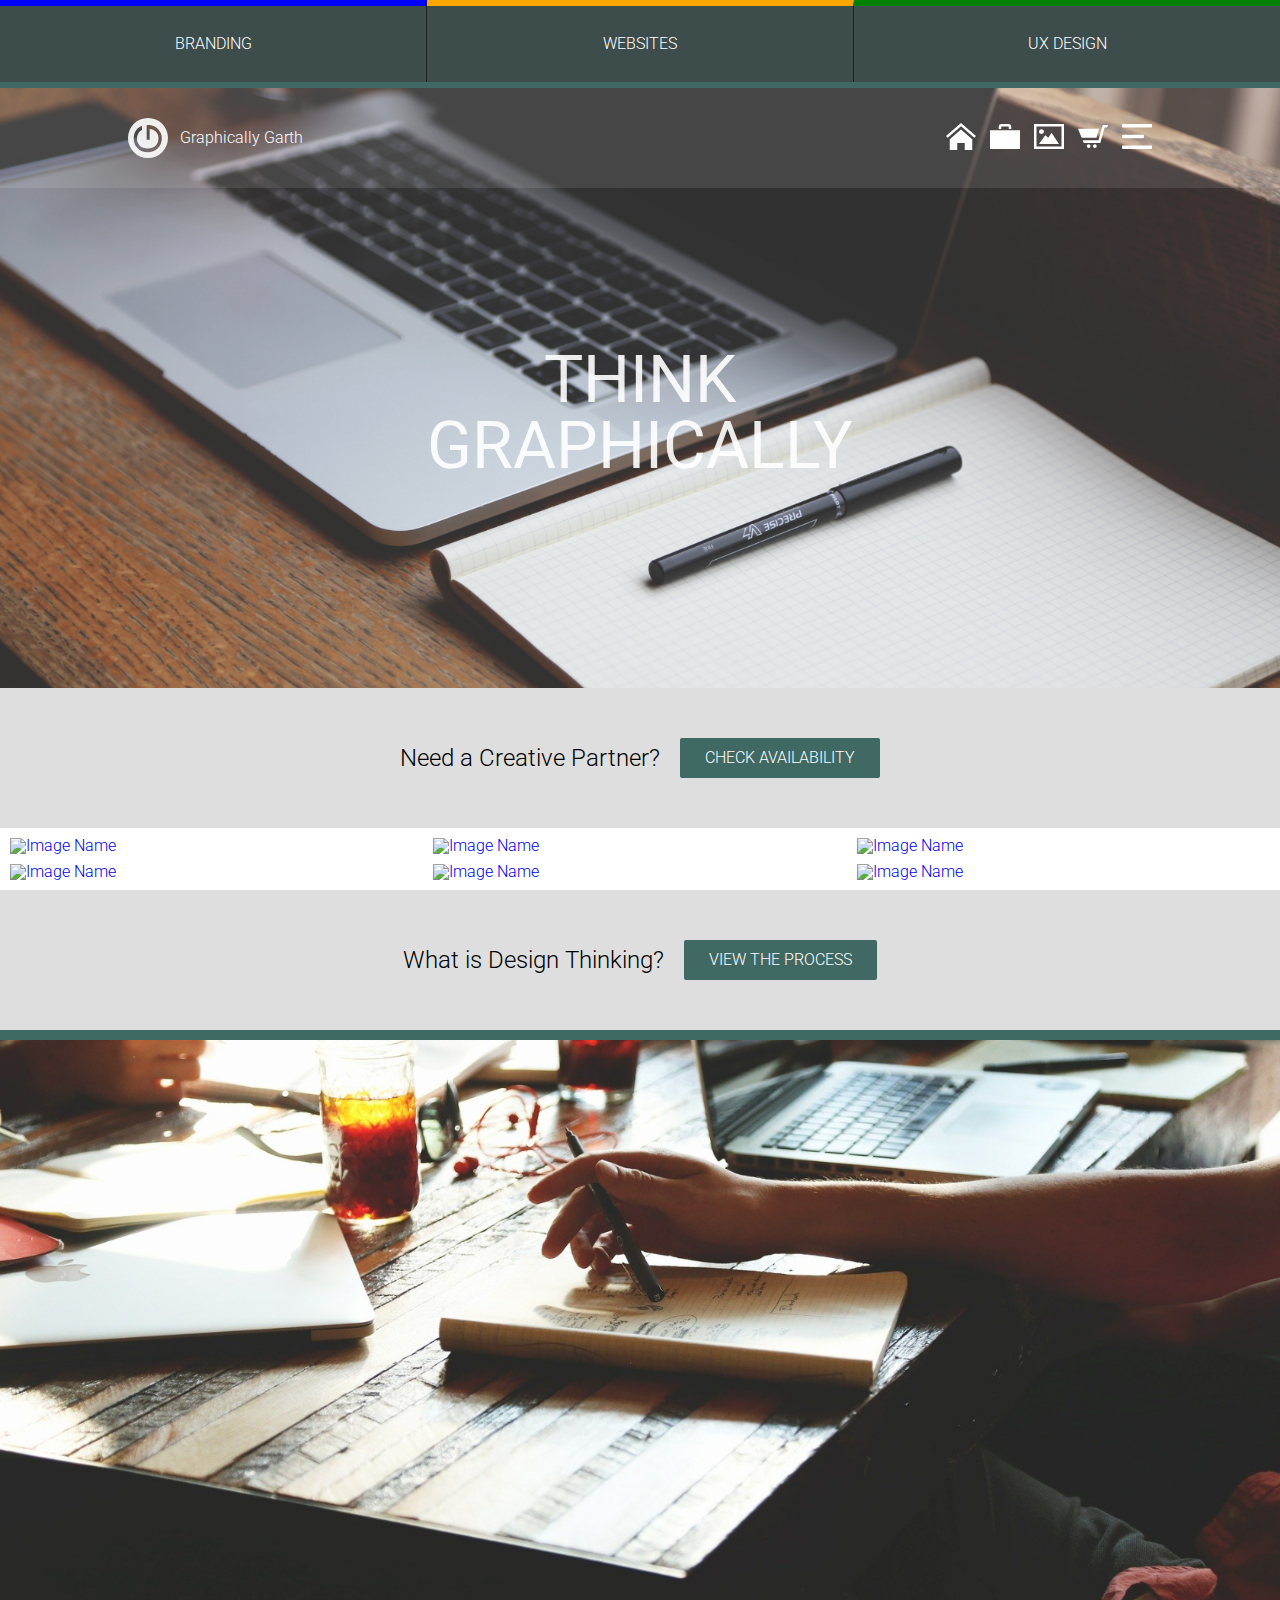
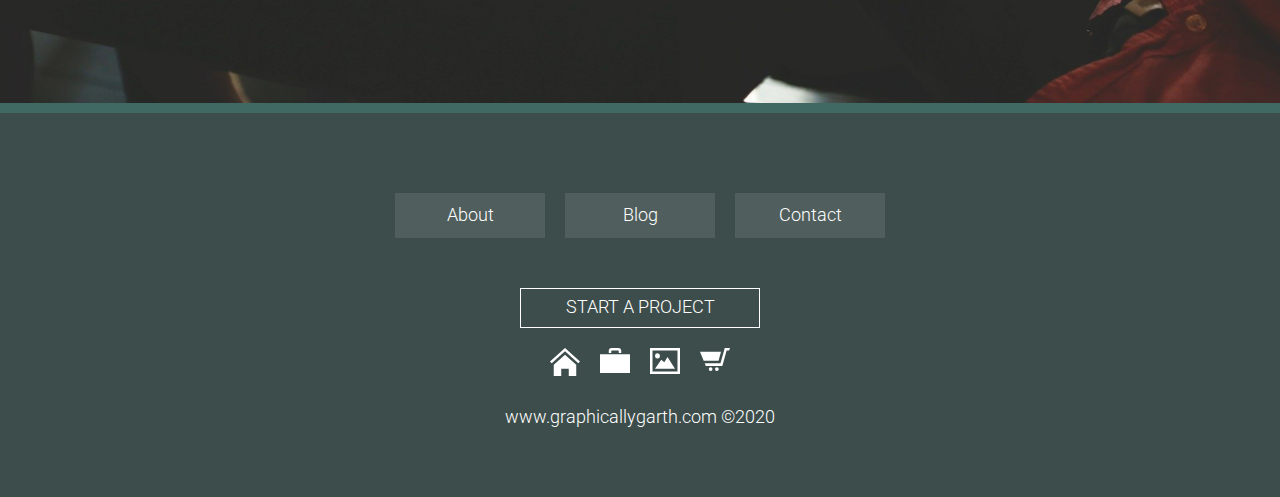
==== index.html @ 84c72b3b "update index" ====
<!DOCTYPE html>
<html lang="en">

<head>
	<title>Portfolio</title>
	<meta name="description" content="description">
	<meta http-equiv="content-type" content="text/html;charset=UTF-8">
	<meta name="viewport" content="width=device-width, initial-scale=1.0">
	<link rel="stylesheet" href="css/reset.css">
	<link rel="stylesheet" href="css/main.css">
	<link rel="stylesheet" href="https://cdnjs.cloudflare.com/ajax/libs/font-awesome/4.7.0/css/font-awesome.min.css">
</head>

<body>
	<div class="home wrapper">

		<!-- start header -->
		<header>
			<nav>
				<ul class="feature-nav">
					<li><a href="#">BRANDING</a></li>
					<li><a href="#">WEBSITES</a></li>
					<li><a href="#">UX DESIGN</a></li>
				</ul>
				<div class="primary-nav">
					<div class="navbar">
						<ul class="logo">
							<li><a href="index.html"><img src="img/g-logo.svg" alt="graphically garth logo">Graphically Garth</a></li>
						</ul>
						<ul class="social-icons">
							<li class="social-icon"><a href="#"><img src="img/home-icon.svg" alt="Home Page"></a></li>
							<li class="social-icon"><a href="#"><img src="img/portfolio-icon.svg" alt="Portfolio"></a></li>
							<li class="social-icon"><a href="#"><img src="img/photography-icon.svg" alt="Photography"></a></li>
							<li class="social-icon"><a href="#"><img src="img/shopping-cart-icon.svg" alt="Shop for Graphics"></a></li>
							<li class="social-icon"><a href="#"><img src="img/hamburger-icon.svg" alt="Menu"></a></li>
						</ul>
					</div>
					
					<div class="hero-title">
						<h1>Think<br>Graphically</h1>
					</div>
				</div>
			</nav>
		</header>

		<!-- start main -->
		<main>
			<div class="cta">
				<h2>Need a Creative Partner?</h2>
				<a href="#">CHECK AVAILABILITY</a>
			</div>
			<div class="content-wrapper">
				<div class="feature-category">
					<a href="#"><img src="https://via.placeholder.com/400" alt="Image Name"></a>
					<a href="#"><img src="https://via.placeholder.com/400" alt="Image Name"></a>
					<a href="#"><img src="https://via.placeholder.com/400" alt="Image Name"></a>
					<a href="#"><img src="https://via.placeholder.com/400" alt="Image Name"></a>
					<a href="#"><img src="https://via.placeholder.com/400" alt="Image Name"></a>
					<a href="#"><img src="https://via.placeholder.com/400" alt="Image Name"></a>
				</div>
			</div>
			<div class="cta">
				<h2>What is Design Thinking?</h2>
				<a href="#">VIEW THE PROCESS</a>
			</div>
			<div class="feature-image">
				<img src="img/feature.png" alt="Feature">
			</div>
		</main>

		<!-- start footer -->
		<footer>
			<div class="primary-footer">

				<ul class="footer-buttons">
					<li><a href="#">About</a></li>
					<li><a href="#">Blog</a></li>
					<li><a href="#">Contact</a></li>
				</ul>
				
				<div class="project-button button">							
					<a href="#">START A PROJECT</a>
				</div>

				<ul class="footer-icons">
					<li class="social-icon"><a href="#"><img src="img/home-icon.svg" alt="Home Page"></a></li>
					<li class="social-icon"><a href="#"><img src="img/portfolio-icon.svg" alt="Portfolio"></a></li>
					<li class="social-icon"><a href="#"><img src="img/photography-icon.svg" alt="Photography"></a></li>
					<li class="social-icon"><a href="#"><img src="img/shopping-cart-icon.svg" alt="Shop for Graphics"></a></li>
				</ul>
			
			</div>
			
			<div class="copyright">
				<p>www.graphicallygarth.com &copy;2020</p>
			</div>
		</footer>

	</div>

</body>
</html>
---- css/main.css ----
@import url('https://fonts.googleapis.com/css?family=Roboto:300,400,500,700&display=swap');


/* Start Global */

:root {
  --primary-green: #406964;
  --primary-black: #3D4D4B;
  --hover: rgba(0,0,0,.5);
}

*, *:after, *:before {
  box-sizing: border-box;
  text-decoration: none;
}

html {
  font-size: 100%;
}

body {
  font-family: 'Roboto', sans-serif;
  font-weight: 300;
  background-color: #444;
}

.container {
  margin: 0 auto;
  background-color: #444;
}

.wrapper {
  margin: 0 auto;
  background-color: white;
  max-width: 1280px;
}

h1 {
  font-family: 'Roboto', sans-serif;
  font-size: 2.2rem;
  font-weight: 400;
}

h2 {
  font-family: 'Roboto', sans-serif;
  font-weight: 300;
  font-size: 1.5rem;
}

p {
  font-family: 'Roboto', sans-serif;
  font-weight: 300;
  font-size: 1.2rem;
}

.button a:link,
.button a:visited {
  display: block;
  padding: 10px 40px;
  border: solid #fff 1px;
  text-align: center;
  color: white;
}

.button a:hover {
  transition: .3s;
  color: var(--primary-black);
  background-color: white;
}

@keyframes scale {
  0% { opacity: 0; transform: scale(0); }
  50% { opacity: 0; transform: scale(.5); }
  100% { opacity: 1; transform: scale(1); }
}

/* Start Header */

nav {
  display: flex;
  flex-direction: column;
  }

.feature-nav li:nth-child(1) {
  border-top: blue solid 6px;
  }

.feature-nav li:nth-child(2) {
  border-top: orange solid 6px;
  }

.feature-nav li:nth-child(3) {
  border-top: green solid 6px;
  }

.primary-nav {
  display: flex;
  flex-direction: column;
  background-image: url("../img/hero.png");
  background-position: center center;
  background-repeat: no-repeat;
  background-size: cover;
  text-align: center;
}

.navbar {
  display: flex;
  align-items: center;
  width: 100%;
  background-color: rgba(255,255,255,.1);
  padding: 30px 10%;
}

.logo {
  margin-right: auto;
}

.logo a {
  display: flex;
  align-items: center;
  color: white;
  margin-right: auto;
}

.logo img {
  width: 40px;
  margin-right: 12px;
}

.social-icons {
  display: flex;
  align-items: center;
}

.social-icons li:nth-child(1),
.social-icons li:nth-child(2),
.social-icons li:nth-child(3),
.social-icons li:nth-child(4) {
  display: none;
}

.social-icon img {
  width: 30px;
}

.social-icon:hover {
  transform: scale(1.2);
  transition: .3s ease;
}

.hero-title {
  display: flex;
  justify-content: center;
  align-items: center;
  min-height: calc(100vh - 400px);
  padding: 0px 0;

}

.hero-title h1 {
  font-size: 10vw;
  font-weight: 400;
  text-transform: uppercase;
  color: white;
  padding: 50px 0 100px;
  opacity: 90%;
}

.cta {
  display: flex;
  flex-direction: column;
  justify-content: center;
  flex-wrap: wrap;
  align-self: center;
  text-align: center;
  padding: 40px 20px;
  background-color: #DEDEDE;
}

.cta h2,
.cta a {
  align-self: center;
  margin: 10px 10px;

}

.cta a:link,
.cta a:visited {
  align-self: center;
  font-weight: 300;
  padding: 12px 25px;
  background-color: var(--primary-green);
  color: white;
  border-radius: 2px;
}

.cta a:hover {
  font-weight: 300;
  background-color: white;
  color: var(--primary-green);
  transition: .25s;
}

/* Start Home */

.home .feature-article {
  width: 80%;
  margin: 0 auto;
  padding: 60px 0 70px;
  text-align: left;
}

.home .feature-category {
  display: grid;
  grid-template-columns: 1fr;
  grid-gap: 10px;
  margin: 10px;
}

.home .feature-category img {
  width: 100%;
  height: auto;
}

.home .feature-image img {
  display: block;
  width: 100%;
  height: auto;
  margin: 0;
  padding: 10px 0;
  background-color: var(--primary-green);
}


/* Start Footer */

.feature-nav {
  display: flex;
  justify-content: space-evenly;
  flex-wrap: nowrap;
  flex-basis: 100%;
  border-bottom: var(--primary-green) solid 6px;
  background-color: var(--primary-black);
}

.feature-nav li {
  flex-grow: 1;
  flex-basis: 0;
  white-space: nowrap;
  text-align: center;
}

.feature-nav li:nth-child(1),
.feature-nav li:nth-child(2) {
  border-right: solid #222 thin;
}

.feature-nav a:link,
.feature-nav a:visited {
  display: block;
  text-decoration: none;
  color: white;
  padding: 30px 10px;
}

.feature-nav a:hover {
  color: #fff;
  transition: 0.3s;
  background-color: var(--primary-blue);
}

.feature-nav a:active,
.feature-nav a.current-page {
  display: block;
  color: #fff;
  background-color: #313635;
}

.primary-footer {
  font-size: 1.1rem;
  text-align: center;
  padding: 50px 0 20px;
  background-color: var(--primary-black);
}

.footer-buttons li {
	width: 180px;
	margin: 0 auto;
	padding: 10px 0;
}

.footer-buttons li a:link,
.footer-buttons li a:visited {
	display: block;
	width: 100%;
	padding: 14px;
	color: white;
	background-color: rgba(255,255,255,.1);
}

.footer-buttons li a:hover {
	color: var(--primary-black);
	background-color: white;
	transition: all 3s;
}

.project-button {
  width: 240px;
  margin: 40px auto 0;
}

.footer-icons {
  display: flex;
  justify-content: space-between;
  width: 180px;
  padding: 20px 0 0;
  margin: 0px auto;
}

.copyright p {
	font-size: 1.1rem;
	text-align: center;
	color: white;
	background-color: var(--primary-black);
	padding: 30px 0 70px;
}


/* Start Breakpoints */

@media (min-width: 376px) {

  .hero-title h1 {
    font-size: 9.5vw;
    width: 100%;
  }
    
  .cta {
    flex-direction: row;
  }
 
  .home .feature-category {
    display: grid;
    grid-template-columns: 1fr 1fr;
    grid-gap: 10px;
    margin: 10px;
  }
}
  

@media (min-width: 768px) {

  .primary-nav {
    display: flex;
    flex-direction: column;
    height: 100%;
    text-align: center;
  }
  
  .logo {
    margin-right: auto;
  }
  
  .social-icons li:nth-child(1),
  .social-icons li:nth-child(2),
  .social-icons li:nth-child(3),
  .social-icons li:nth-child(4) {
    display: block;
    margin: 0 14px 0 0;
  }

  .hero-title h1 {
    font-size: 66px;
    width: 100%;
  }

  .home .feature-category {
    display: grid;
    grid-template-columns: 1fr 1fr 1fr;
    grid-gap: 10px;
    margin: 10px;
  }

  .primary-footer {
    flex-wrap: wrap;
    padding: 0;
  }

  .footer-buttons li {
  	width: 150px;
  	text-align: center;
  	margin: 10px 10px 0;
  }

  .footer-buttons {
    display: flex;
    justify-content: center;
    flex-basis: 100%;
    padding: 60px 0 0;
  }
}
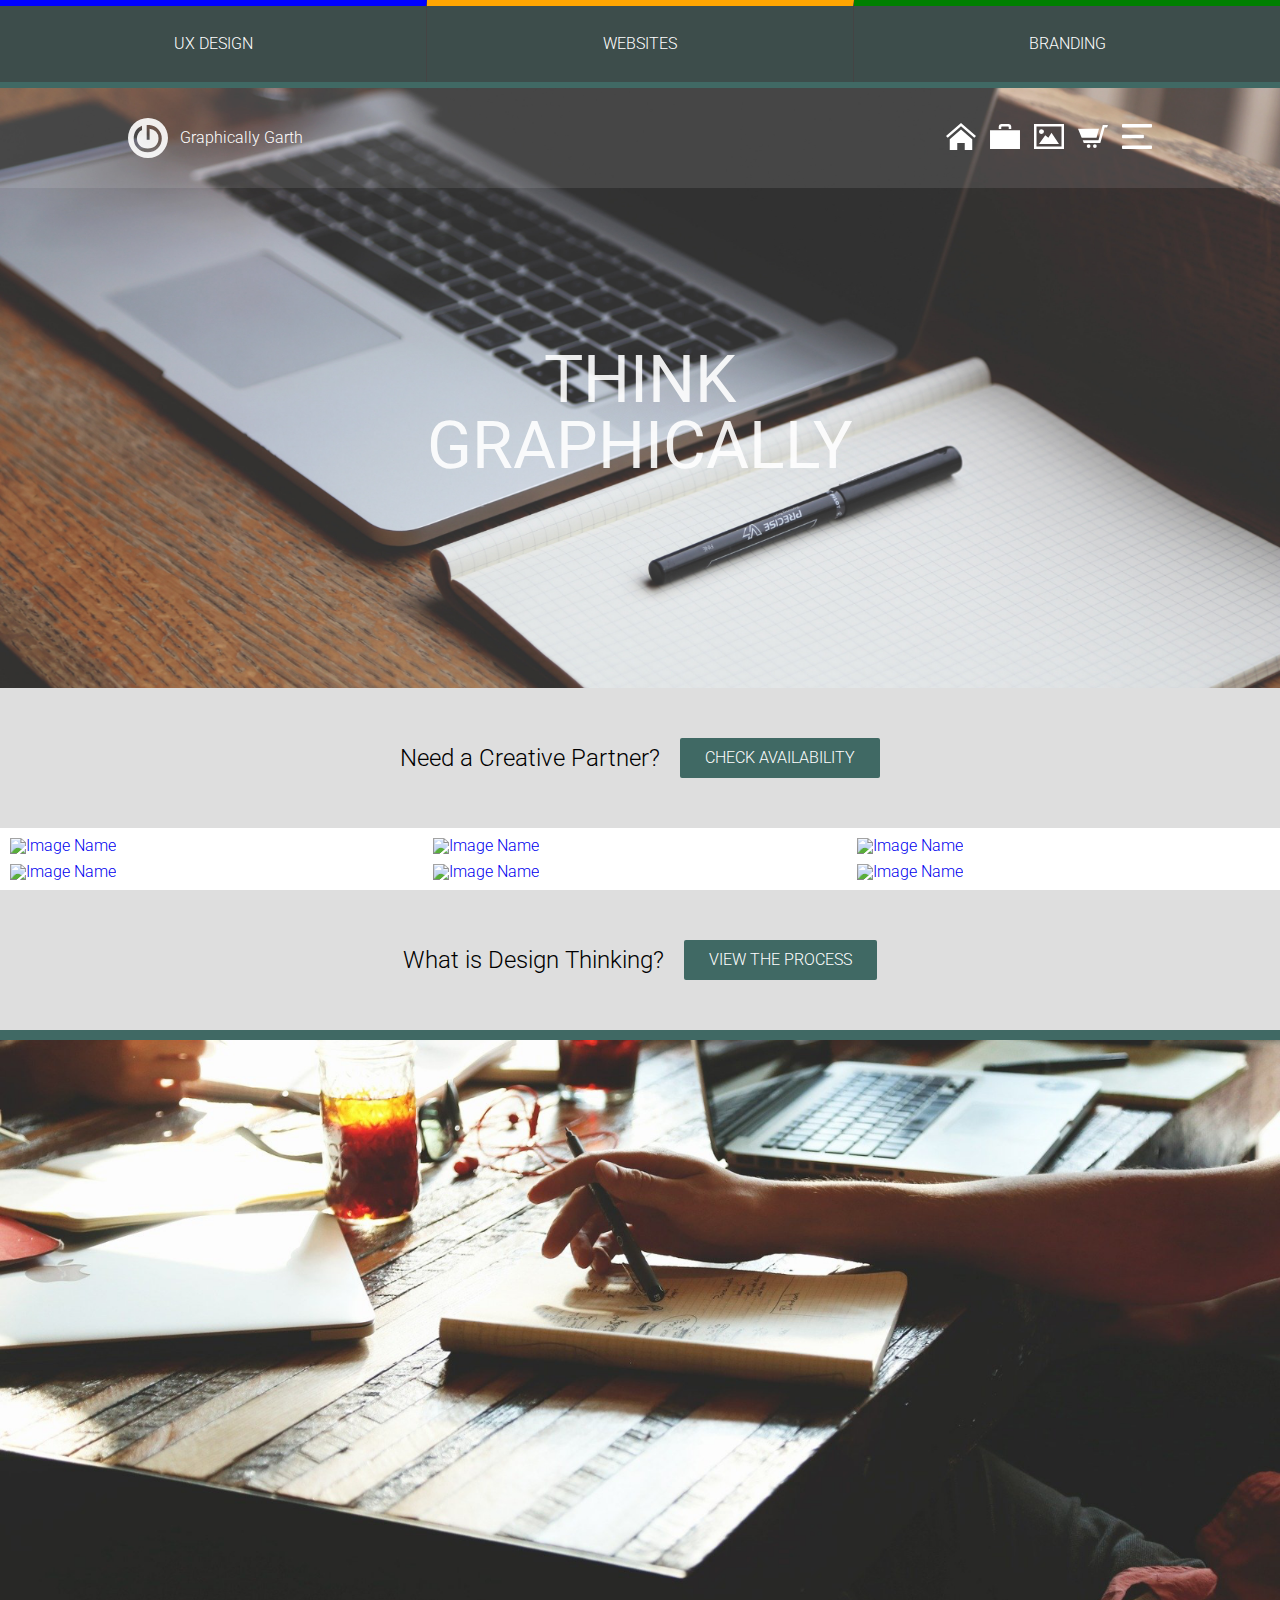
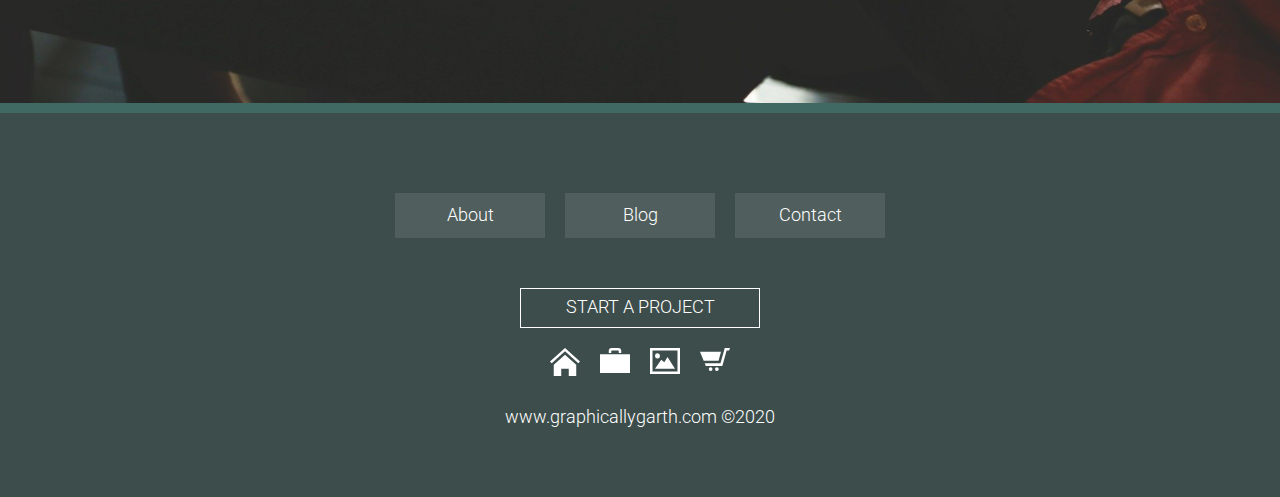
==== commit 6009c18a: "Updates CSS" ====
--- a/index.html
+++ b/index.html
@@ -18,9 +18,9 @@
 		<header>
 			<nav>
 				<ul class="feature-nav">
+					<li><a href="#">UX DESIGN</a></li>
+					<li><a href="#">WEBSITES</a></li>
 					<li><a href="#">BRANDING</a></li>
-					<li><a href="#">WEBSITES</a></li>
-					<li><a href="#">UX DESIGN</a></li>
 				</ul>
 				<div class="primary-nav">
 					<div class="navbar">
--- a/css/main.css
+++ b/css/main.css
@@ -83,10 +83,12 @@
 
 .feature-nav li:nth-child(1) {
   border-top: blue solid 6px;
+  border-right: #444 solid thin;
   }
 
 .feature-nav li:nth-child(2) {
   border-top: orange solid 6px;
+  border-right: #444 solid thin;
   }
 
 .feature-nav li:nth-child(3) {
@@ -198,7 +200,7 @@
   font-weight: 300;
   background-color: white;
   color: var(--primary-green);
-  transition: .25s;
+  transition: .3s;
 }
 
 /* Start Home */
@@ -250,11 +252,6 @@
   text-align: center;
 }
 
-.feature-nav li:nth-child(1),
-.feature-nav li:nth-child(2) {
-  border-right: solid #222 thin;
-}
-
 .feature-nav a:link,
 .feature-nav a:visited {
   display: block;
@@ -301,7 +298,7 @@
 .footer-buttons li a:hover {
 	color: var(--primary-black);
 	background-color: white;
-	transition: all 3s;
+	transition: all ease-in .2s;
 }
 
 .project-button {
@@ -328,7 +325,7 @@
 
 /* Start Breakpoints */
 
-@media (min-width: 376px) {
+@media (min-width: 420px) {
 
   .hero-title h1 {
     font-size: 9.5vw;
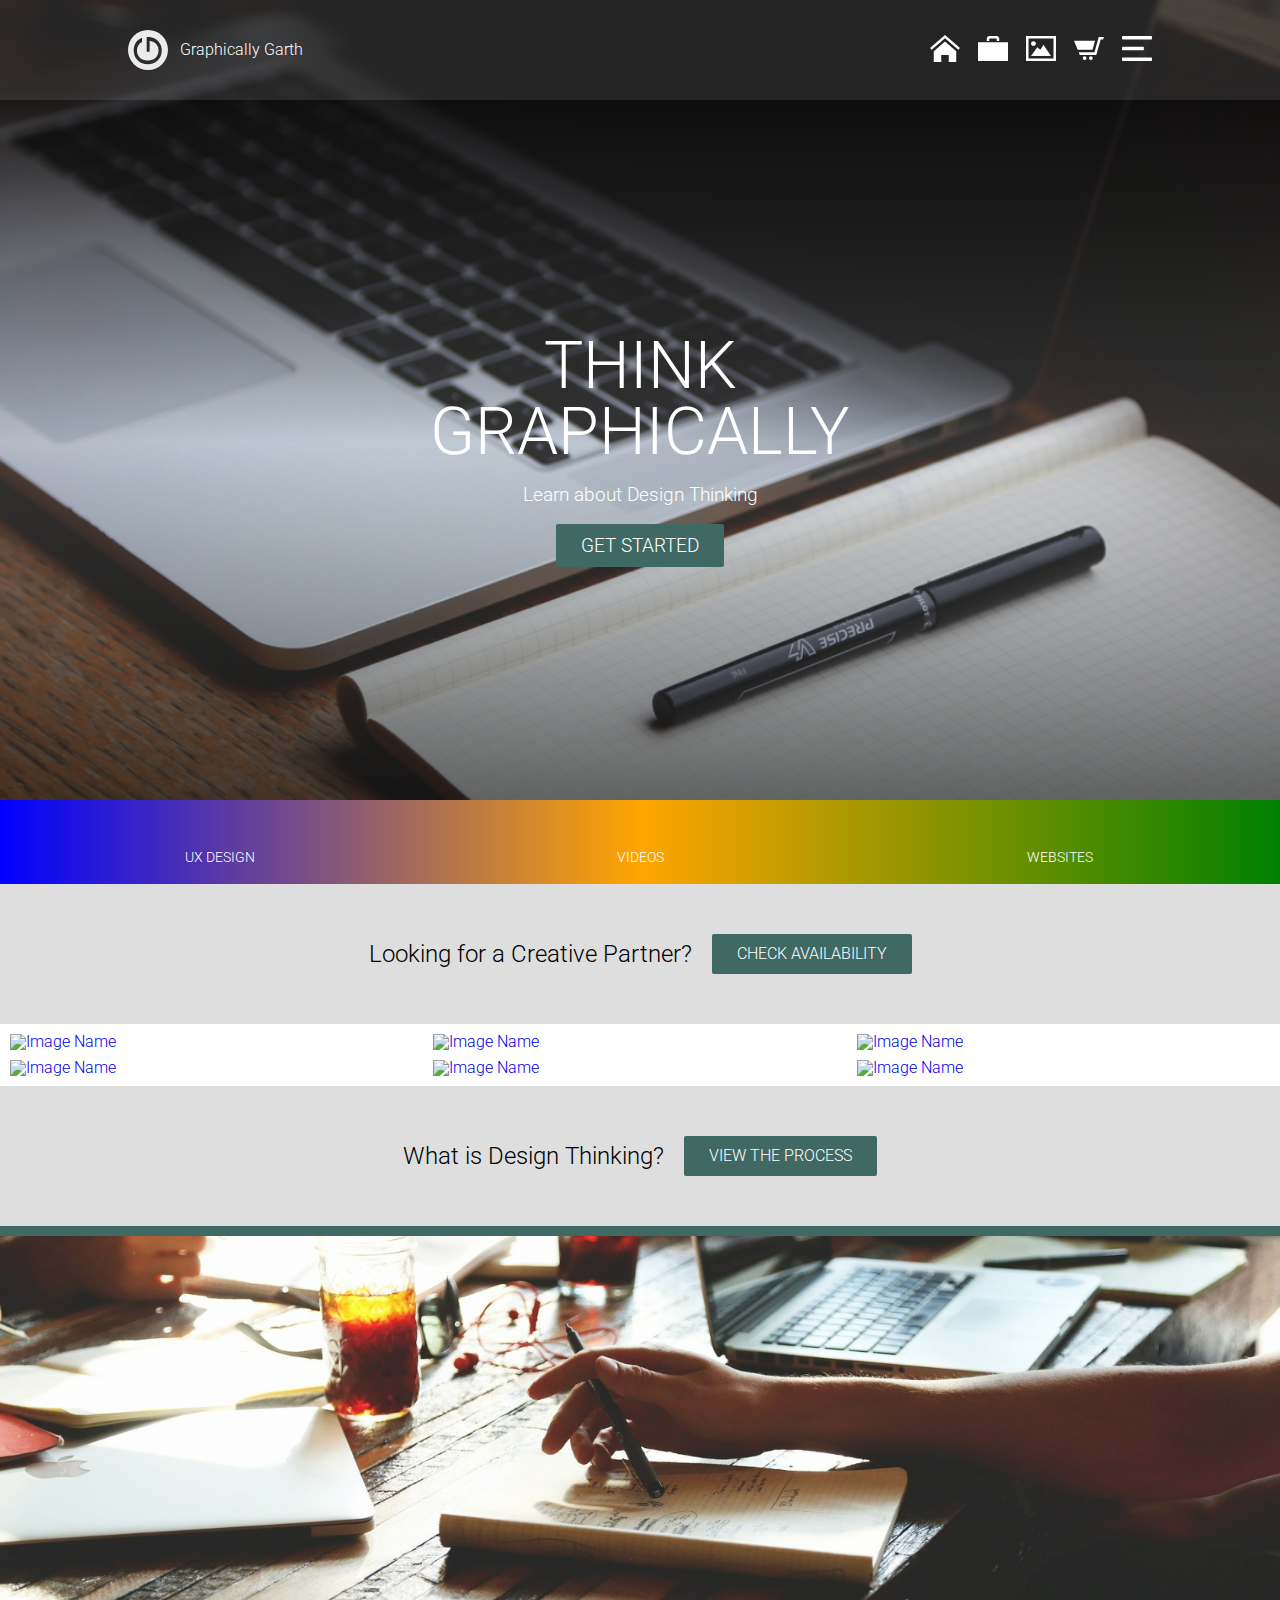
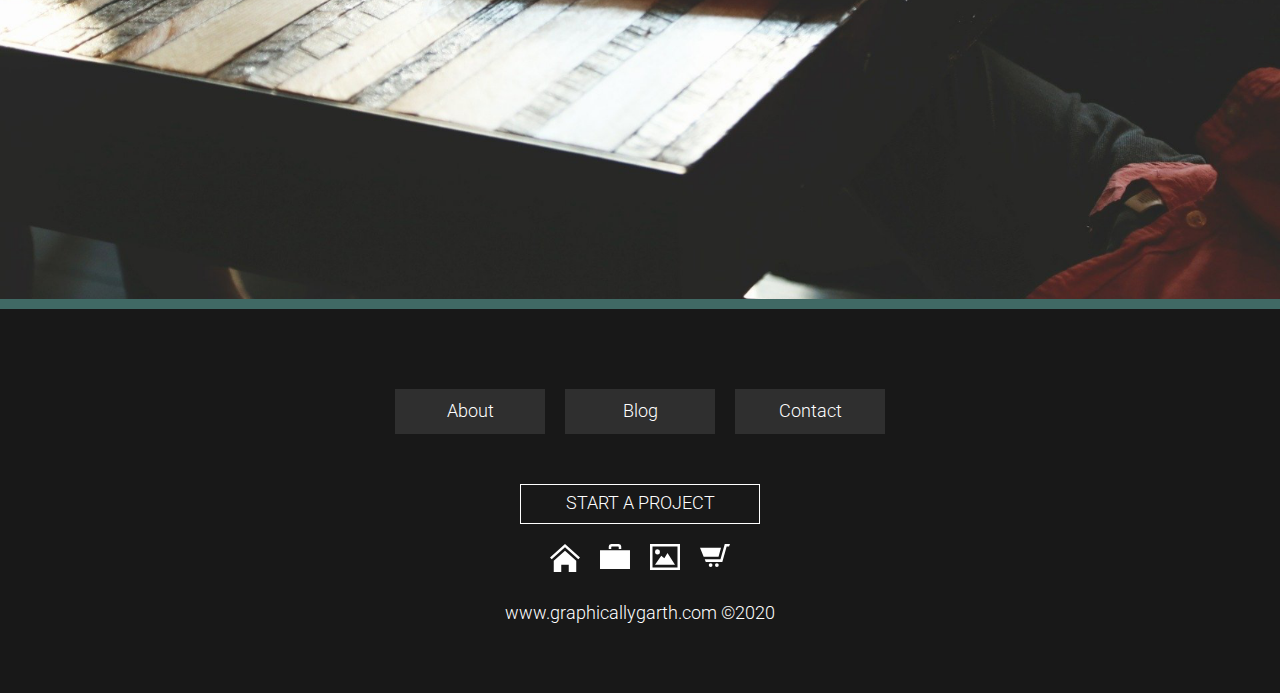
==== commit d02ba160: "Updates" ====
--- a/index.html
+++ b/index.html
@@ -6,9 +6,9 @@
 	<meta name="description" content="description">
 	<meta http-equiv="content-type" content="text/html;charset=UTF-8">
 	<meta name="viewport" content="width=device-width, initial-scale=1.0">
+	<script src="https://kit.fontawesome.com/3df718edbf.js" crossorigin="anonymous"></script>
 	<link rel="stylesheet" href="css/reset.css">
 	<link rel="stylesheet" href="css/main.css">
-	<link rel="stylesheet" href="https://cdnjs.cloudflare.com/ajax/libs/font-awesome/4.7.0/css/font-awesome.min.css">
 </head>
 
 <body>
@@ -17,11 +17,6 @@
 		<!-- start header -->
 		<header>
 			<nav>
-				<ul class="feature-nav">
-					<li><a href="#">UX DESIGN</a></li>
-					<li><a href="#">WEBSITES</a></li>
-					<li><a href="#">BRANDING</a></li>
-				</ul>
 				<div class="primary-nav">
 					<div class="navbar">
 						<ul class="logo">
@@ -38,7 +33,14 @@
 					
 					<div class="hero-title">
 						<h1>Think<br>Graphically</h1>
+						<p>Learn about Design Thinking</p>
+						<a href="#">GET STARTED</a>
 					</div>
+					<ul class="feature-nav">
+						<li><a href="#"><span class="fas fa-object-group"></span><br>UX Design</a></li>
+						<li><a href="#"><span class="fas fa-video"></span><br>Videos</a></li>
+						<li><a href="#"><span class="fas fa-code"></span><br>Websites</a></li>
+					</ul>
 				</div>
 			</nav>
 		</header>
@@ -46,7 +48,7 @@
 		<!-- start main -->
 		<main>
 			<div class="cta">
-				<h2>Need a Creative Partner?</h2>
+				<h2>Looking for a Creative Partner?</h2>
 				<a href="#">CHECK AVAILABILITY</a>
 			</div>
 			<div class="content-wrapper">
--- a/css/main.css
+++ b/css/main.css
@@ -77,23 +77,43 @@
 /* Start Header */
 
 nav {
-  display: flex;
-  flex-direction: column;
-  }
-
-.feature-nav li:nth-child(1) {
-  border-top: blue solid 6px;
-  border-right: #444 solid thin;
-  }
-
-.feature-nav li:nth-child(2) {
-  border-top: orange solid 6px;
-  border-right: #444 solid thin;
-  }
-
-.feature-nav li:nth-child(3) {
-  border-top: green solid 6px;
-  }
+display: flex;
+flex-direction: column;
+}
+
+.fa-object-group, .fa-video, .fa-code {
+  font-size: 30px;
+  margin-bottom: 10px;
+}
+
+.feature-nav {
+  font-size: 14px;
+  display: flex;
+  justify-content: space-evenly;
+  flex-wrap: nowrap;
+  text-transform: uppercase;
+  padding: 20px 10px;
+  background-image: linear-gradient(to right, blue, orange, green);
+}
+
+.feature-nav li {
+  flex-grow: 1;
+  flex-basis: 0;
+  white-space: nowrap;
+  text-align: center;
+}
+
+.feature-nav a:link,
+.feature-nav a:visited {
+  display: block;
+  text-decoration: none;
+  color: white;
+}
+
+.feature-nav a:hover {
+  color: rgba(255,255,255,.5);
+  transition: 0.3s;
+}
 
 .primary-nav {
   display: flex;
@@ -103,6 +123,8 @@
   background-repeat: no-repeat;
   background-size: cover;
   text-align: center;
+  background-image: linear-gradient( rgba(0, 0, 0, 0.75) 10%, rgba(255, 255, 255, 0) 50%, rgba(0, 0, 0, 0.563) 90%), url("../img/hero.png");
+
 }
 
 .navbar {
@@ -152,20 +174,46 @@
 
 .hero-title {
   display: flex;
+  flex-direction: column;
   justify-content: center;
   align-items: center;
-  min-height: calc(100vh - 400px);
-  padding: 0px 0;
-
+  flex-wrap: wrap;
+  min-height: calc(100vh - 200px);
+  padding: 60px 0;
 }
 
 .hero-title h1 {
-  font-size: 10vw;
-  font-weight: 400;
+  font-size: 11vw;
+  font-weight: 300;
   text-transform: uppercase;
   color: white;
-  padding: 50px 0 100px;
-  opacity: 90%;
+  padding: 0px 0 20px;
+}
+
+.hero-title p, .hero-title a {
+  font-size: 1.2rem;
+  font-weight: 300;
+  color: white;
+  padding: 0 0 10px;
+  opacity: 100%;
+}
+
+.hero-title a:link,
+.hero-title a:visited {
+  align-self: center;
+  font-weight: 300;
+  margin: 10px 0 0;
+  padding: 12px 25px;
+  background-color: var(--primary-green);
+  color: white;
+  border-radius: 2px;
+}
+
+.hero-title a:hover {
+  font-weight: 300;
+  background-color: white;
+  color: var(--primary-green);
+  transition: .3s;
 }
 
 .cta {
@@ -236,48 +284,14 @@
 
 /* Start Footer */
 
-.feature-nav {
-  display: flex;
-  justify-content: space-evenly;
-  flex-wrap: nowrap;
-  flex-basis: 100%;
-  border-bottom: var(--primary-green) solid 6px;
-  background-color: var(--primary-black);
-}
-
-.feature-nav li {
-  flex-grow: 1;
-  flex-basis: 0;
-  white-space: nowrap;
-  text-align: center;
-}
-
-.feature-nav a:link,
-.feature-nav a:visited {
-  display: block;
-  text-decoration: none;
-  color: white;
-  padding: 30px 10px;
-}
-
-.feature-nav a:hover {
-  color: #fff;
-  transition: 0.3s;
-  background-color: var(--primary-blue);
-}
-
-.feature-nav a:active,
-.feature-nav a.current-page {
-  display: block;
-  color: #fff;
-  background-color: #313635;
+footer {
+  background-color: rgb(24, 24, 24);
 }
 
 .primary-footer {
   font-size: 1.1rem;
   text-align: center;
   padding: 50px 0 20px;
-  background-color: var(--primary-black);
 }
 
 .footer-buttons li {
@@ -318,7 +332,6 @@
 	font-size: 1.1rem;
 	text-align: center;
 	color: white;
-	background-color: var(--primary-black);
 	padding: 30px 0 70px;
 }
 
@@ -343,7 +356,17 @@
     margin: 10px;
   }
 }
-  
+
+@media (min-width: 570px) {
+
+  .social-icons li:nth-child(1),
+  .social-icons li:nth-child(2),
+  .social-icons li:nth-child(3),
+  .social-icons li:nth-child(4) {
+    display: block;
+    margin: 0 18px 0 0;
+  }
+}
 
 @media (min-width: 768px) {
 
@@ -357,14 +380,6 @@
   .logo {
     margin-right: auto;
   }
-  
-  .social-icons li:nth-child(1),
-  .social-icons li:nth-child(2),
-  .social-icons li:nth-child(3),
-  .social-icons li:nth-child(4) {
-    display: block;
-    margin: 0 14px 0 0;
-  }
 
   .hero-title h1 {
     font-size: 66px;
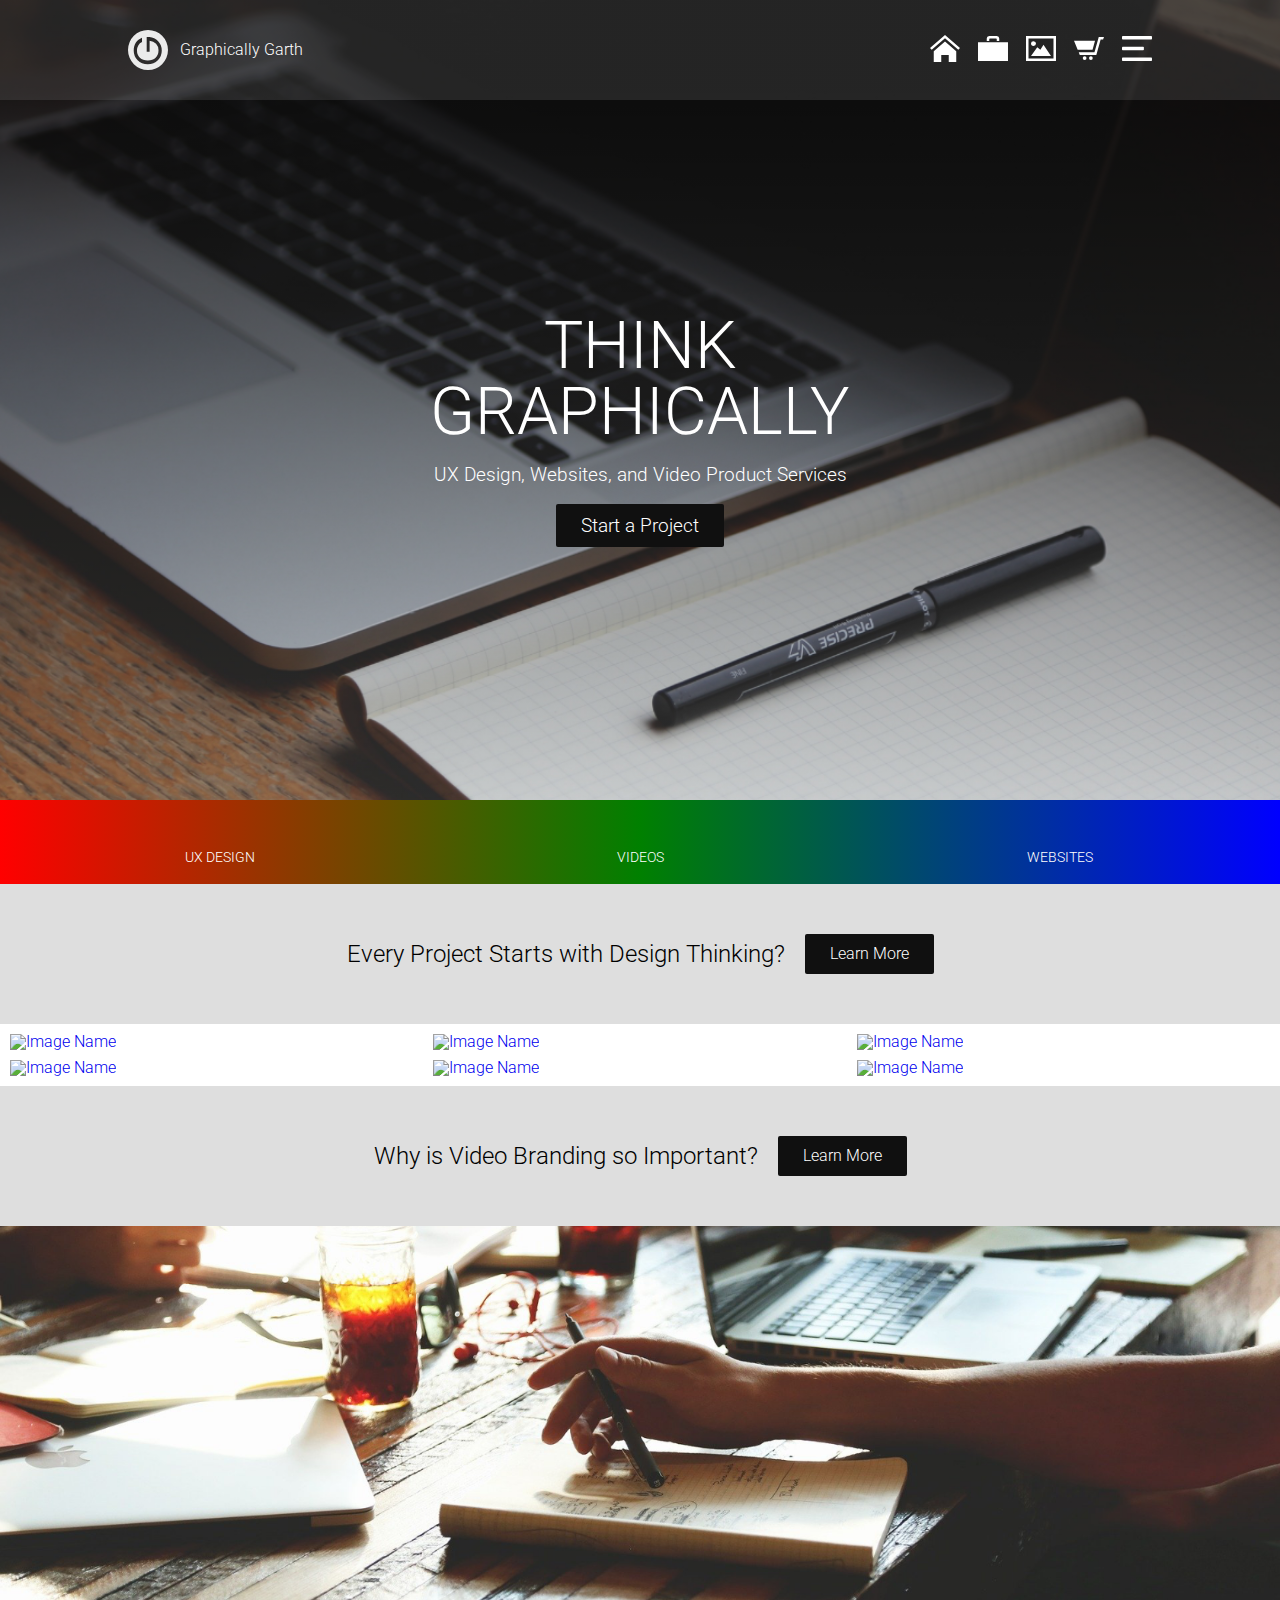
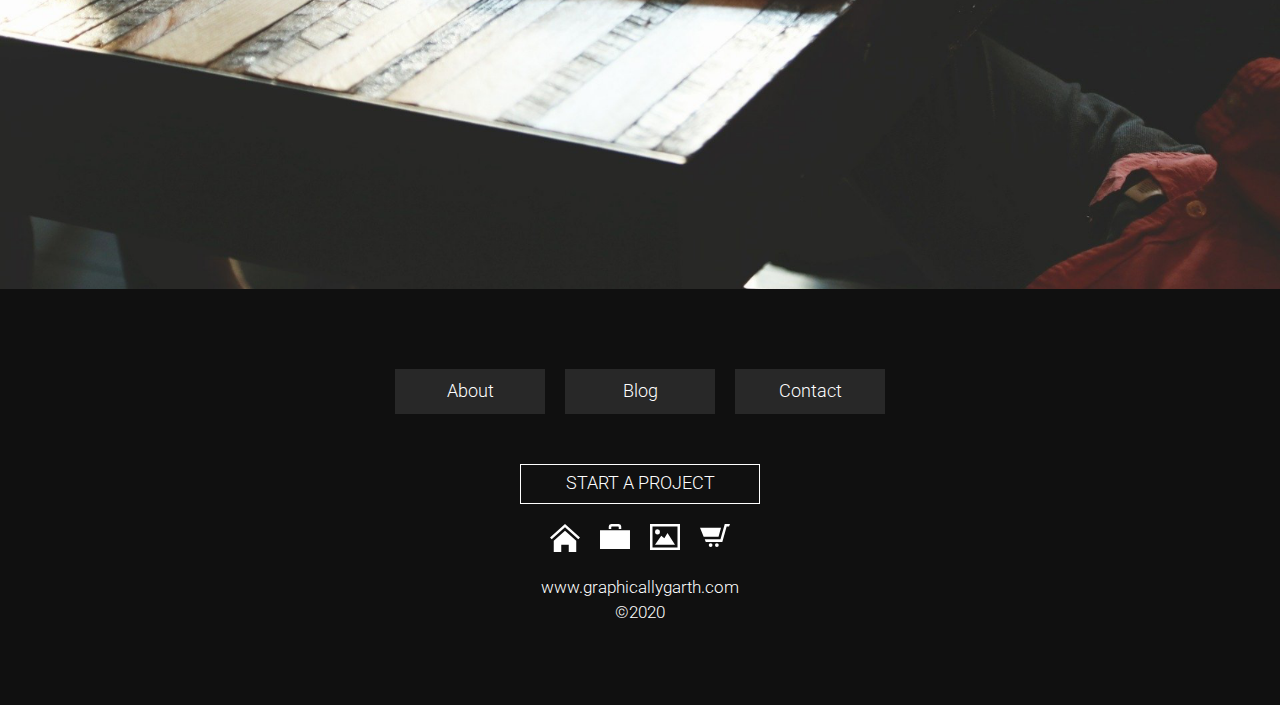
==== commit 708f73ca: "Updates" ====
--- a/index.html
+++ b/index.html
@@ -33,8 +33,8 @@
 					
 					<div class="hero-title">
 						<h1>Think<br>Graphically</h1>
-						<p>Learn about Design Thinking</p>
-						<a href="#">GET STARTED</a>
+						<p>UX Design, Websites, and Video Product Services</p>
+						<a href="#">Start a Project</a>
 					</div>
 					<ul class="feature-nav">
 						<li><a href="#"><span class="fas fa-object-group"></span><br>UX Design</a></li>
@@ -48,8 +48,8 @@
 		<!-- start main -->
 		<main>
 			<div class="cta">
-				<h2>Looking for a Creative Partner?</h2>
-				<a href="#">CHECK AVAILABILITY</a>
+				<h2>Every Project Starts with Design Thinking?</h2>
+				<a href="#">Learn More</a>
 			</div>
 			<div class="content-wrapper">
 				<div class="feature-category">
@@ -62,8 +62,8 @@
 				</div>
 			</div>
 			<div class="cta">
-				<h2>What is Design Thinking?</h2>
-				<a href="#">VIEW THE PROCESS</a>
+				<h2>Why is Video Branding so Important?</h2>
+				<a href="#">Learn More</a>
 			</div>
 			<div class="feature-image">
 				<img src="img/feature.png" alt="Feature">
@@ -94,7 +94,8 @@
 			</div>
 			
 			<div class="copyright">
-				<p>www.graphicallygarth.com &copy;2020</p>
+				<p>www.graphicallygarth.com</p>
+				<p>&copy;2020</p>
 			</div>
 		</footer>
 
--- a/css/main.css
+++ b/css/main.css
@@ -4,8 +4,7 @@
 /* Start Global */
 
 :root {
-  --primary-green: #406964;
-  --primary-black: #3D4D4B;
+  --primary-black: #101010;
   --hover: rgba(0,0,0,.5);
 }
 
@@ -93,7 +92,7 @@
   flex-wrap: nowrap;
   text-transform: uppercase;
   padding: 20px 10px;
-  background-image: linear-gradient(to right, blue, orange, green);
+  background-image: linear-gradient(to right, red, green, blue);
 }
 
 .feature-nav li {
@@ -123,7 +122,7 @@
   background-repeat: no-repeat;
   background-size: cover;
   text-align: center;
-  background-image: linear-gradient( rgba(0, 0, 0, 0.75) 10%, rgba(255, 255, 255, 0) 50%, rgba(0, 0, 0, 0.563) 90%), url("../img/hero.png");
+  background-image: linear-gradient( rgba(0, 0, 0, 0.75) 10%, rgba(0, 0, 0, .05)), url("../img/hero.png");
 
 }
 
@@ -179,7 +178,7 @@
   align-items: center;
   flex-wrap: wrap;
   min-height: calc(100vh - 200px);
-  padding: 60px 0;
+  padding: 60px 0 100px;
 }
 
 .hero-title h1 {
@@ -204,7 +203,7 @@
   font-weight: 300;
   margin: 10px 0 0;
   padding: 12px 25px;
-  background-color: var(--primary-green);
+  background-color: var(--primary-black);
   color: white;
   border-radius: 2px;
 }
@@ -212,7 +211,7 @@
 .hero-title a:hover {
   font-weight: 300;
   background-color: white;
-  color: var(--primary-green);
+  color: var(--primary-black);
   transition: .3s;
 }
 
@@ -239,7 +238,7 @@
   align-self: center;
   font-weight: 300;
   padding: 12px 25px;
-  background-color: var(--primary-green);
+  background-color: var(--primary-black);
   color: white;
   border-radius: 2px;
 }
@@ -247,7 +246,7 @@
 .cta a:hover {
   font-weight: 300;
   background-color: white;
-  color: var(--primary-green);
+  color: var(--primary-black);
   transition: .3s;
 }
 
@@ -276,16 +275,13 @@
   display: block;
   width: 100%;
   height: auto;
-  margin: 0;
-  padding: 10px 0;
-  background-color: var(--primary-green);
 }
 
 
 /* Start Footer */
 
 footer {
-  background-color: rgb(24, 24, 24);
+  background-color: var(--primary-black);
 }
 
 .primary-footer {
@@ -328,11 +324,15 @@
   margin: 0px auto;
 }
 
+.copyright {
+  padding: 20px 0 80px 0;
+}
+
 .copyright p {
-	font-size: 1.1rem;
+	font-size: 1.05rem;
 	text-align: center;
 	color: white;
-	padding: 30px 0 70px;
+	padding: 4px;
 }
 
 
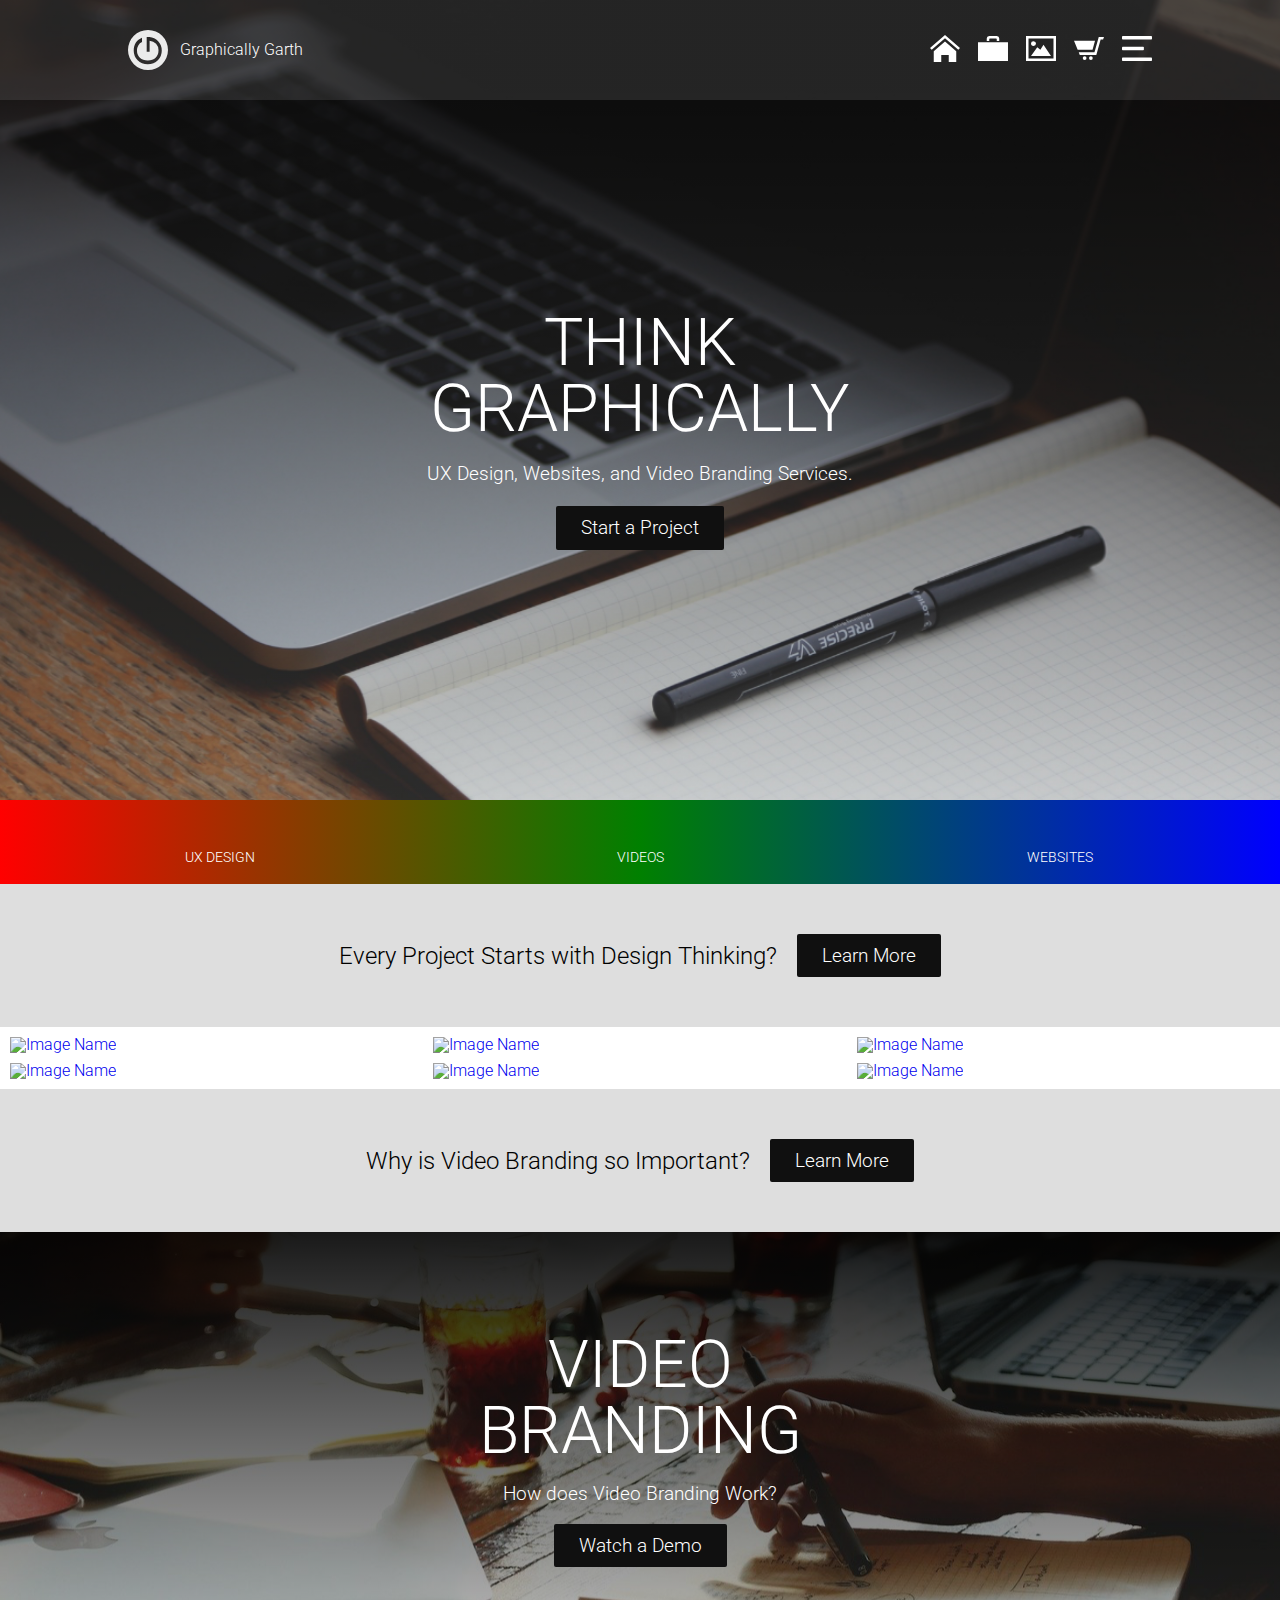
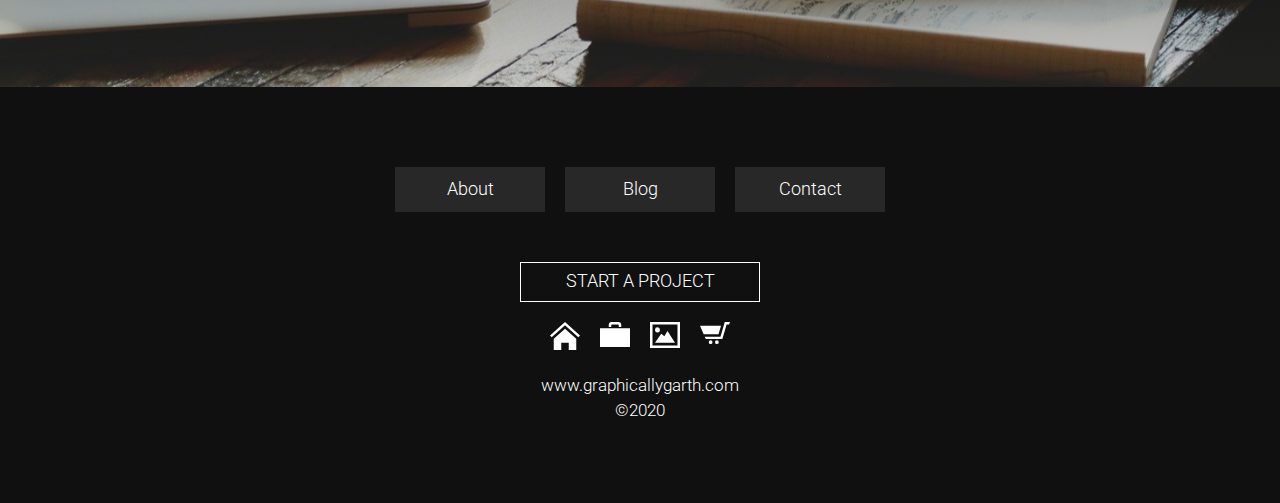
==== commit 75a878e2: "Upades to Index" ====
--- a/index.html
+++ b/index.html
@@ -33,7 +33,7 @@
 					
 					<div class="hero-title">
 						<h1>Think<br>Graphically</h1>
-						<p>UX Design, Websites, and Video Product Services</p>
+						<p>UX Design, Websites, and Video Branding Services.</p>
 						<a href="#">Start a Project</a>
 					</div>
 					<ul class="feature-nav">
@@ -51,22 +51,25 @@
 				<h2>Every Project Starts with Design Thinking?</h2>
 				<a href="#">Learn More</a>
 			</div>
-			<div class="content-wrapper">
-				<div class="feature-category">
-					<a href="#"><img src="https://via.placeholder.com/400" alt="Image Name"></a>
-					<a href="#"><img src="https://via.placeholder.com/400" alt="Image Name"></a>
-					<a href="#"><img src="https://via.placeholder.com/400" alt="Image Name"></a>
-					<a href="#"><img src="https://via.placeholder.com/400" alt="Image Name"></a>
-					<a href="#"><img src="https://via.placeholder.com/400" alt="Image Name"></a>
-					<a href="#"><img src="https://via.placeholder.com/400" alt="Image Name"></a>
-				</div>
+
+			<div class="feature-category">
+				<a href="#"><img src="https://via.placeholder.com/400.png/ff0000/fff/?text=Case Study" alt="Image Name"></a>
+				<a href="#"><img src="https://via.placeholder.com/400.png/00a300/fff/?text=Case Study" alt="Image Name"></a>
+				<a href="#"><img src="https://via.placeholder.com/400.png/0000ff/fff/?text=Case Study" alt="Image Name"></a>
+				<a href="#"><img src="https://via.placeholder.com/400.png/ff0000/fff/?text=Case Study" alt="Image Name"></a>
+				<a href="#"><img src="https://via.placeholder.com/400.png/00a300/fff/?text=Case Study" alt="Image Name"></a>
+				<a href="#"><img src="https://via.placeholder.com/400.png/0000ff/fff/?text=Case Study" alt="Image Name"></a>
 			</div>
+
 			<div class="cta">
 				<h2>Why is Video Branding so Important?</h2>
 				<a href="#">Learn More</a>
 			</div>
-			<div class="feature-image">
-				<img src="img/feature.png" alt="Feature">
+
+			<div class="feature-title">
+				<h2>Video<br>Branding</h2>
+				<p>How does Video Branding Work?</p>
+				<a href="#">Watch a Demo</a>
 			</div>
 		</main>
 
--- a/css/main.css
+++ b/css/main.css
@@ -31,7 +31,7 @@
 .wrapper {
   margin: 0 auto;
   background-color: white;
-  max-width: 1280px;
+  max-width: 1366px;
 }
 
 h1 {
@@ -83,35 +83,6 @@
 .fa-object-group, .fa-video, .fa-code {
   font-size: 30px;
   margin-bottom: 10px;
-}
-
-.feature-nav {
-  font-size: 14px;
-  display: flex;
-  justify-content: space-evenly;
-  flex-wrap: nowrap;
-  text-transform: uppercase;
-  padding: 20px 10px;
-  background-image: linear-gradient(to right, red, green, blue);
-}
-
-.feature-nav li {
-  flex-grow: 1;
-  flex-basis: 0;
-  white-space: nowrap;
-  text-align: center;
-}
-
-.feature-nav a:link,
-.feature-nav a:visited {
-  display: block;
-  text-decoration: none;
-  color: white;
-}
-
-.feature-nav a:hover {
-  color: rgba(255,255,255,.5);
-  transition: 0.3s;
 }
 
 .primary-nav {
@@ -189,16 +160,18 @@
   padding: 0px 0 20px;
 }
 
-.hero-title p, .hero-title a {
+.hero-title p {
   font-size: 1.2rem;
-  font-weight: 300;
-  color: white;
-  padding: 0 0 10px;
+  line-height: 1.5rem;
+  font-weight: 300;
+  color: white;
+  padding: 0 40px 10px;
   opacity: 100%;
 }
 
 .hero-title a:link,
 .hero-title a:visited {
+  font-size: 1.2rem;
   align-self: center;
   font-weight: 300;
   margin: 10px 0 0;
@@ -215,6 +188,35 @@
   transition: .3s;
 }
 
+.feature-nav {
+  font-size: 14px;
+  display: flex;
+  justify-content: space-evenly;
+  flex-wrap: nowrap;
+  text-transform: uppercase;
+  padding: 20px 10px;
+  background-image: linear-gradient(to right, red, green, blue);
+}
+
+.feature-nav li {
+  flex-grow: 1;
+  flex-basis: 0;
+  white-space: nowrap;
+  text-align: center;
+}
+
+.feature-nav a:link,
+.feature-nav a:visited {
+  display: block;
+  text-decoration: none;
+  color: white;
+}
+
+.feature-nav a:hover {
+  color: rgba(255,255,255,.5);
+  transition: 0.3s;
+}
+
 .cta {
   display: flex;
   flex-direction: column;
@@ -226,11 +228,15 @@
   background-color: #DEDEDE;
 }
 
-.cta h2,
+.cta h2 {
+  align-self: center;
+  margin: 10px 10px;
+}
+
 .cta a {
+  font-size: 1.2rem;
   align-self: center;
   margin: 10px 10px;
-
 }
 
 .cta a:link,
@@ -251,13 +257,6 @@
 }
 
 /* Start Home */
-
-.home .feature-article {
-  width: 80%;
-  margin: 0 auto;
-  padding: 60px 0 70px;
-  text-align: left;
-}
 
 .home .feature-category {
   display: grid;
@@ -271,10 +270,52 @@
   height: auto;
 }
 
-.home .feature-image img {
-  display: block;
-  width: 100%;
-  height: auto;
+.home .feature-category a:hover {
+  opacity: 80%;
+}
+
+.feature-title {
+  display: flex;
+  flex-direction: column;
+  justify-content: center;
+  align-items: center;
+  padding: 100px 0 120px;
+  background-image: linear-gradient(rgba(0, 0, 0, 0.9), rgba(0, 0, 0, 0.2)), url("../img/feature.png");
+}
+
+.feature-title h2 {
+  font-size: 11vw;
+  font-weight: 300;
+  text-align: center;
+  text-transform: uppercase;
+  color: white;
+  padding: 0px 0 20px;
+}
+
+.feature-title p, .feature-title a {
+  font-size: 1.2rem;
+  font-weight: 300;
+  color: white;
+  padding: 0 0 10px;
+  opacity: 100%;
+}
+
+.feature-title a:link,
+.feature-title a:visited {
+  align-self: center;
+  font-weight: 300;
+  margin: 10px 0 0;
+  padding: 12px 25px;
+  background-color: var(--primary-black);
+  color: white;
+  border-radius: 2px;
+}
+
+.feature-title a:hover {
+  font-weight: 300;
+  background-color: white;
+  color: var(--primary-black);
+  transition: .3s;
 }
 
 
@@ -340,7 +381,8 @@
 
 @media (min-width: 420px) {
 
-  .hero-title h1 {
+  .hero-title h1,
+  .feature-title h2 {
     font-size: 9.5vw;
     width: 100%;
   }
@@ -381,7 +423,8 @@
     margin-right: auto;
   }
 
-  .hero-title h1 {
+  .hero-title h1,
+  .feature-title h2 {
     font-size: 66px;
     width: 100%;
   }
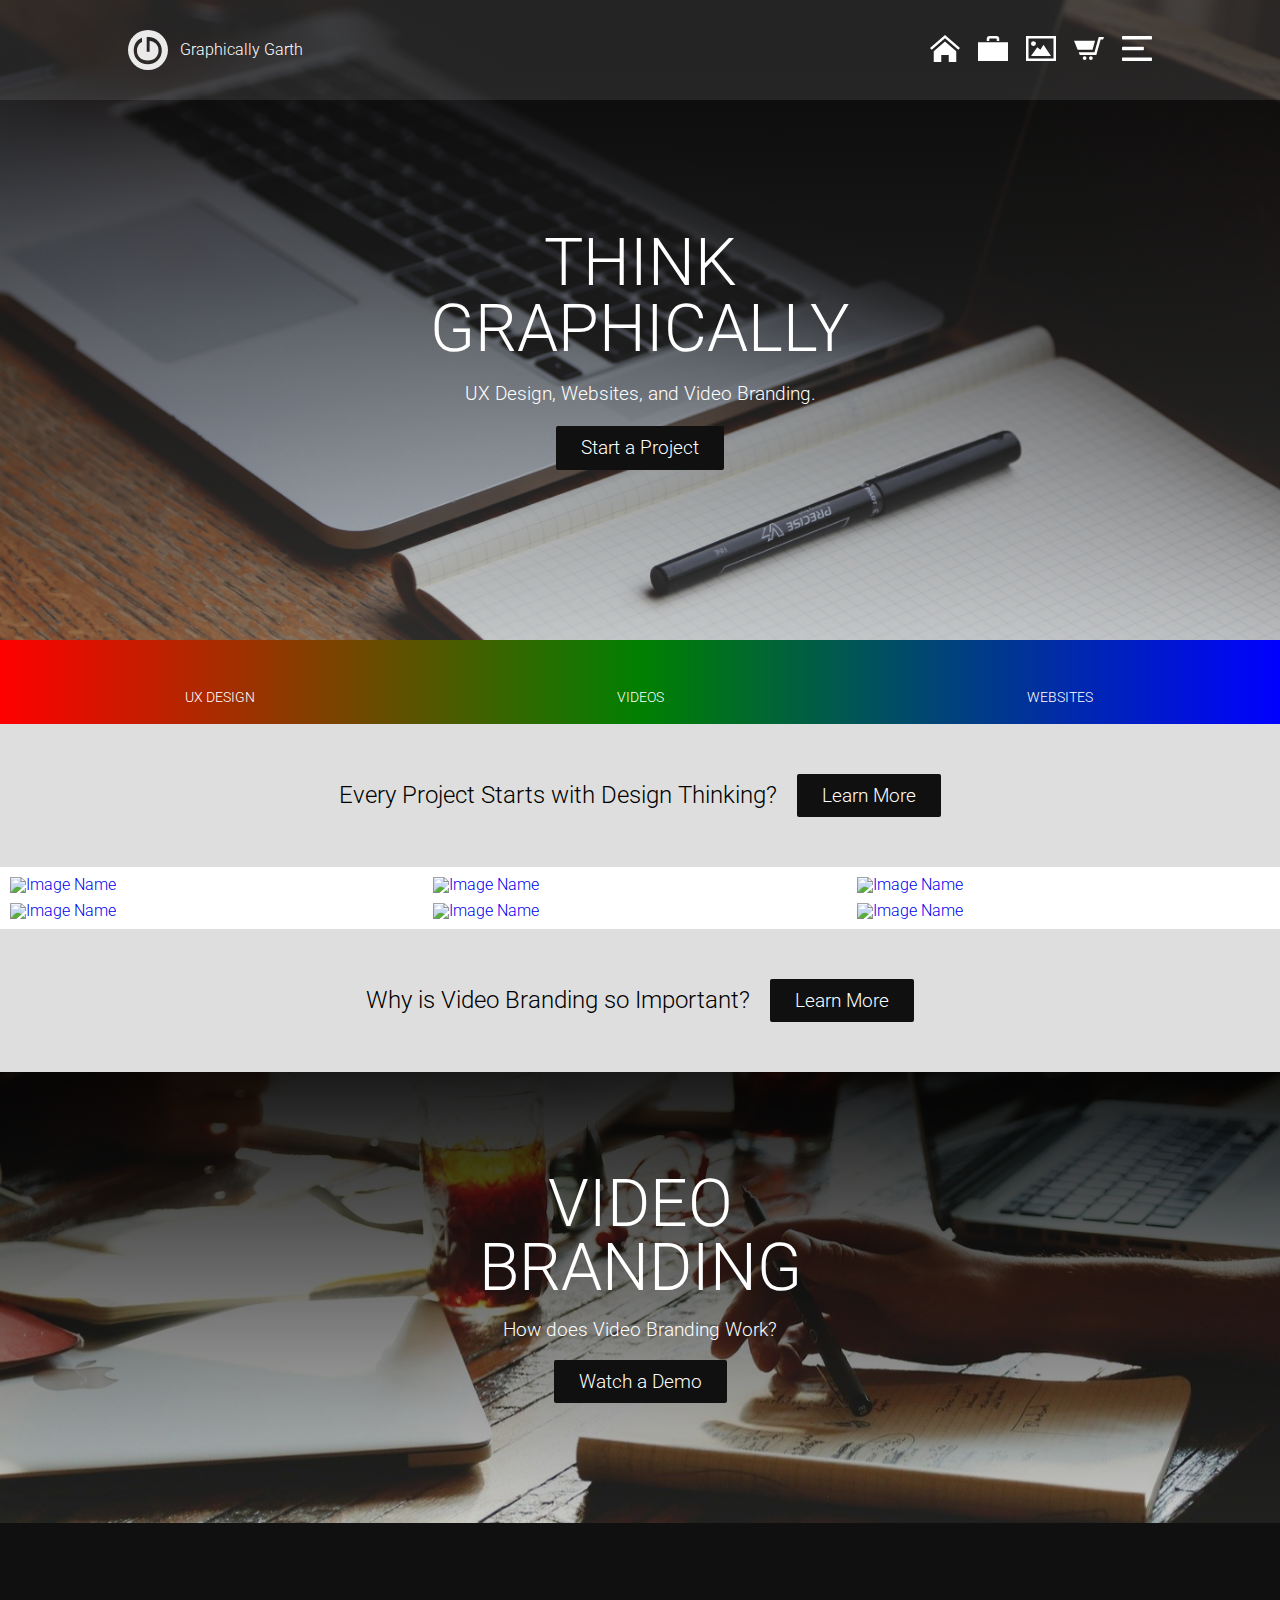
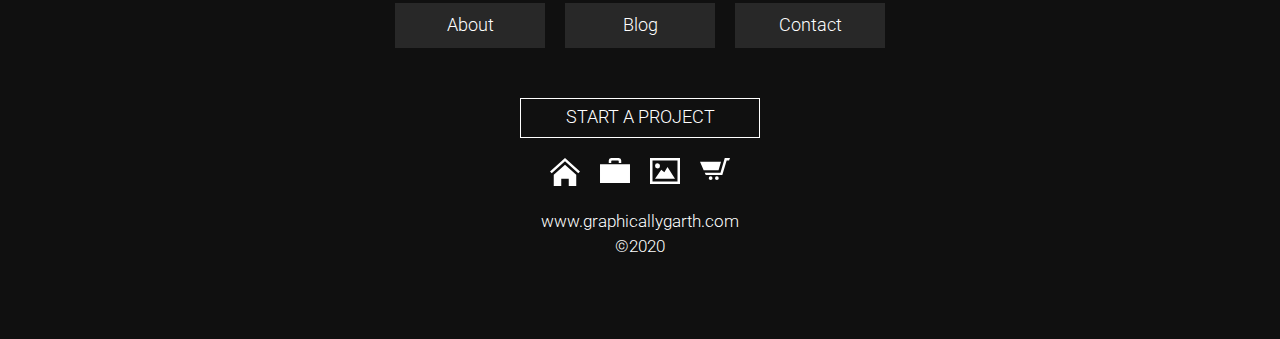
==== commit bdc9719e: "Update" ====
--- a/index.html
+++ b/index.html
@@ -33,7 +33,7 @@
 					
 					<div class="hero-title">
 						<h1>Think<br>Graphically</h1>
-						<p>UX Design, Websites, and Video Branding Services.</p>
+						<p>UX Design, Websites, and Video Branding.</p>
 						<a href="#">Start a Project</a>
 					</div>
 					<ul class="feature-nav">
--- a/css/main.css
+++ b/css/main.css
@@ -36,14 +36,16 @@
 
 h1 {
   font-family: 'Roboto', sans-serif;
+  font-weight: 400;
   font-size: 2.2rem;
-  font-weight: 400;
+  line-height: 3rem;
 }
 
 h2 {
   font-family: 'Roboto', sans-serif;
   font-weight: 300;
   font-size: 1.5rem;
+  line-height: 1.85rem;
 }
 
 p {
@@ -148,12 +150,13 @@
   justify-content: center;
   align-items: center;
   flex-wrap: wrap;
-  min-height: calc(100vh - 200px);
+  min-height: calc(100vh - 360px);
   padding: 60px 0 100px;
 }
 
 .hero-title h1 {
   font-size: 11vw;
+  line-height: 100%;
   font-weight: 300;
   text-transform: uppercase;
   color: white;
@@ -165,7 +168,7 @@
   line-height: 1.5rem;
   font-weight: 300;
   color: white;
-  padding: 0 40px 10px;
+  padding: 0 50px 10px;
   opacity: 100%;
 }
 
@@ -192,7 +195,7 @@
   font-size: 14px;
   display: flex;
   justify-content: space-evenly;
-  flex-wrap: nowrap;
+  flex-wrap: wrap;
   text-transform: uppercase;
   padding: 20px 10px;
   background-image: linear-gradient(to right, red, green, blue);
@@ -285,6 +288,7 @@
 
 .feature-title h2 {
   font-size: 11vw;
+  line-height: 4rem;
   font-weight: 300;
   text-align: center;
   text-transform: uppercase;
@@ -383,7 +387,7 @@
 
   .hero-title h1,
   .feature-title h2 {
-    font-size: 9.5vw;
+    font-size: 9.75vw;
     width: 100%;
   }
     
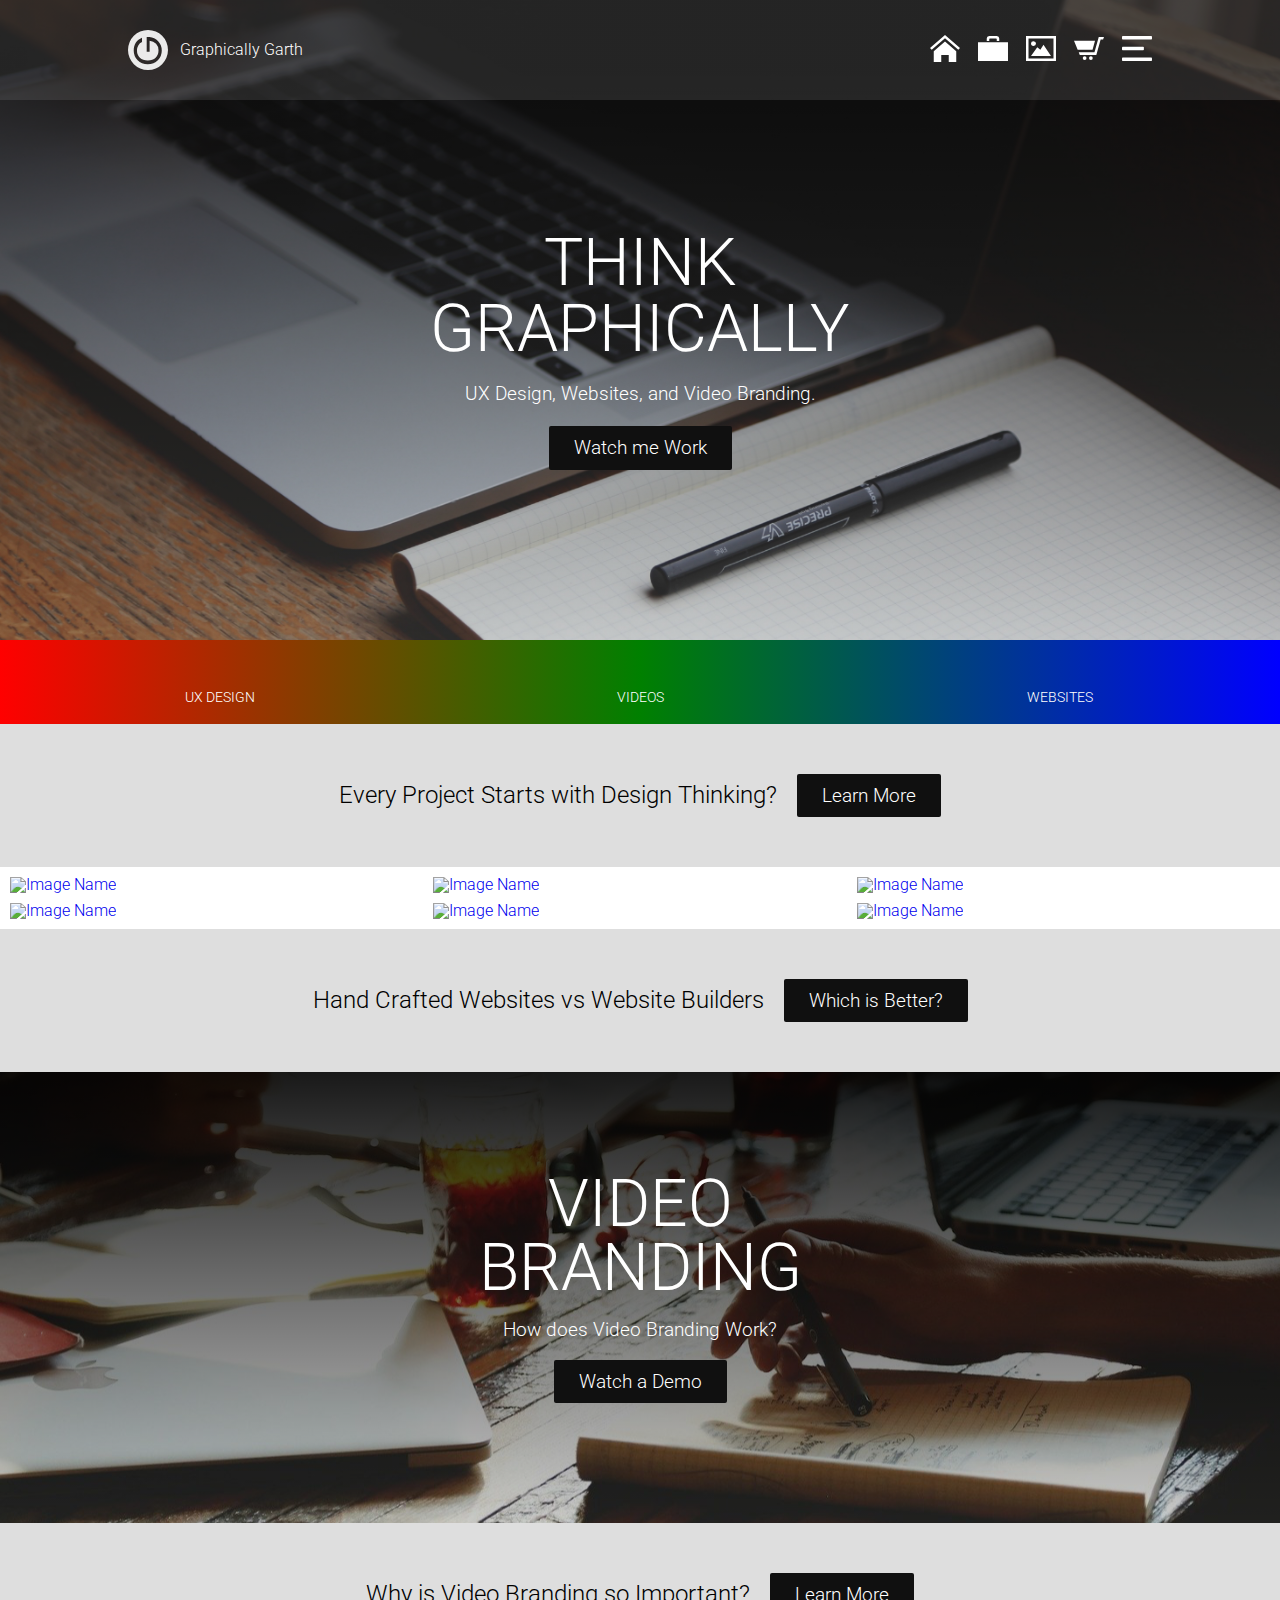
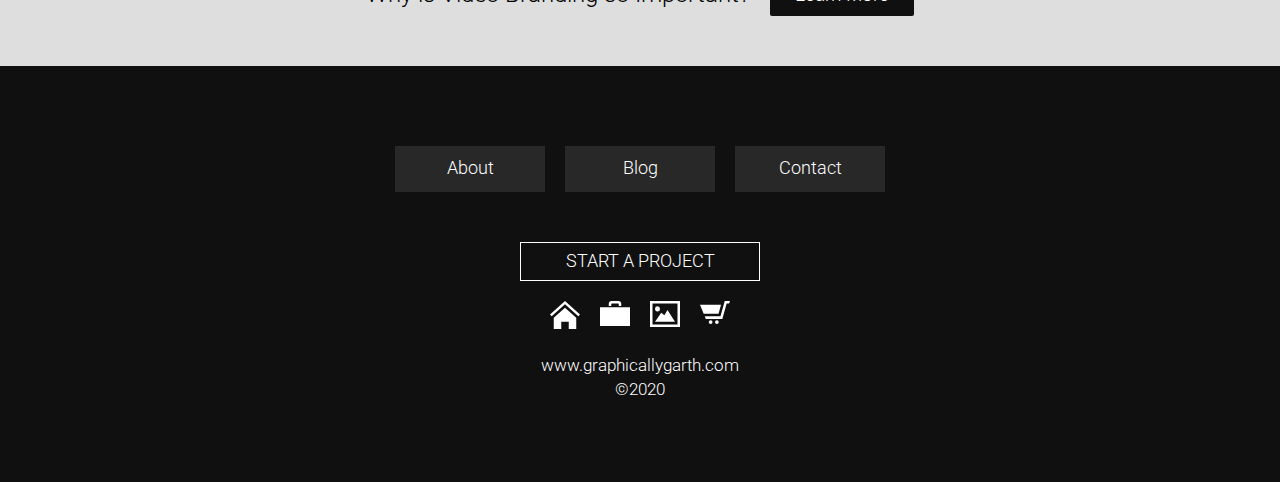
==== commit 5a6b21f2: "Update Index" ====
--- a/index.html
+++ b/index.html
@@ -34,7 +34,7 @@
 					<div class="hero-title">
 						<h1>Think<br>Graphically</h1>
 						<p>UX Design, Websites, and Video Branding.</p>
-						<a href="#">Start a Project</a>
+						<a href="#">Watch me Work</a>
 					</div>
 					<ul class="feature-nav">
 						<li><a href="#"><span class="fas fa-object-group"></span><br>UX Design</a></li>
@@ -53,17 +53,17 @@
 			</div>
 
 			<div class="feature-category">
-				<a href="#"><img src="https://via.placeholder.com/400.png/ff0000/fff/?text=Case Study" alt="Image Name"></a>
-				<a href="#"><img src="https://via.placeholder.com/400.png/00a300/fff/?text=Case Study" alt="Image Name"></a>
-				<a href="#"><img src="https://via.placeholder.com/400.png/0000ff/fff/?text=Case Study" alt="Image Name"></a>
-				<a href="#"><img src="https://via.placeholder.com/400.png/ff0000/fff/?text=Case Study" alt="Image Name"></a>
-				<a href="#"><img src="https://via.placeholder.com/400.png/00a300/fff/?text=Case Study" alt="Image Name"></a>
-				<a href="#"><img src="https://via.placeholder.com/400.png/0000ff/fff/?text=Case Study" alt="Image Name"></a>
+				<a href="#"><img src="https://via.placeholder.com/400x250.png/ff0000/fff/?text=Case Study" alt="Image Name"></a>
+				<a href="#"><img src="https://via.placeholder.com/400x250.png/00a300/fff/?text=Case Study" alt="Image Name"></a>
+				<a href="#"><img src="https://via.placeholder.com/400x250.png/0000ff/fff/?text=Case Study" alt="Image Name"></a>
+				<a href="#"><img src="https://via.placeholder.com/400x250.png/ff0000/fff/?text=Case Study" alt="Image Name"></a>
+				<a href="#"><img src="https://via.placeholder.com/400x250.png/00a300/fff/?text=Case Study" alt="Image Name"></a>
+				<a href="#"><img src="https://via.placeholder.com/400x250.png/0000ff/fff/?text=Case Study" alt="Image Name"></a>
 			</div>
 
 			<div class="cta">
-				<h2>Why is Video Branding so Important?</h2>
-				<a href="#">Learn More</a>
+				<h2>Hand Crafted Websites vs Website Builders</h2>
+				<a href="#">Which is Better?</a>
 			</div>
 
 			<div class="feature-title">
@@ -71,6 +71,12 @@
 				<p>How does Video Branding Work?</p>
 				<a href="#">Watch a Demo</a>
 			</div>
+			
+			<div class="cta">
+				<h2>Why is Video Branding so Important?</h2>
+				<a href="#">Learn More</a>
+			</div>
+
 		</main>
 
 		<!-- start footer -->
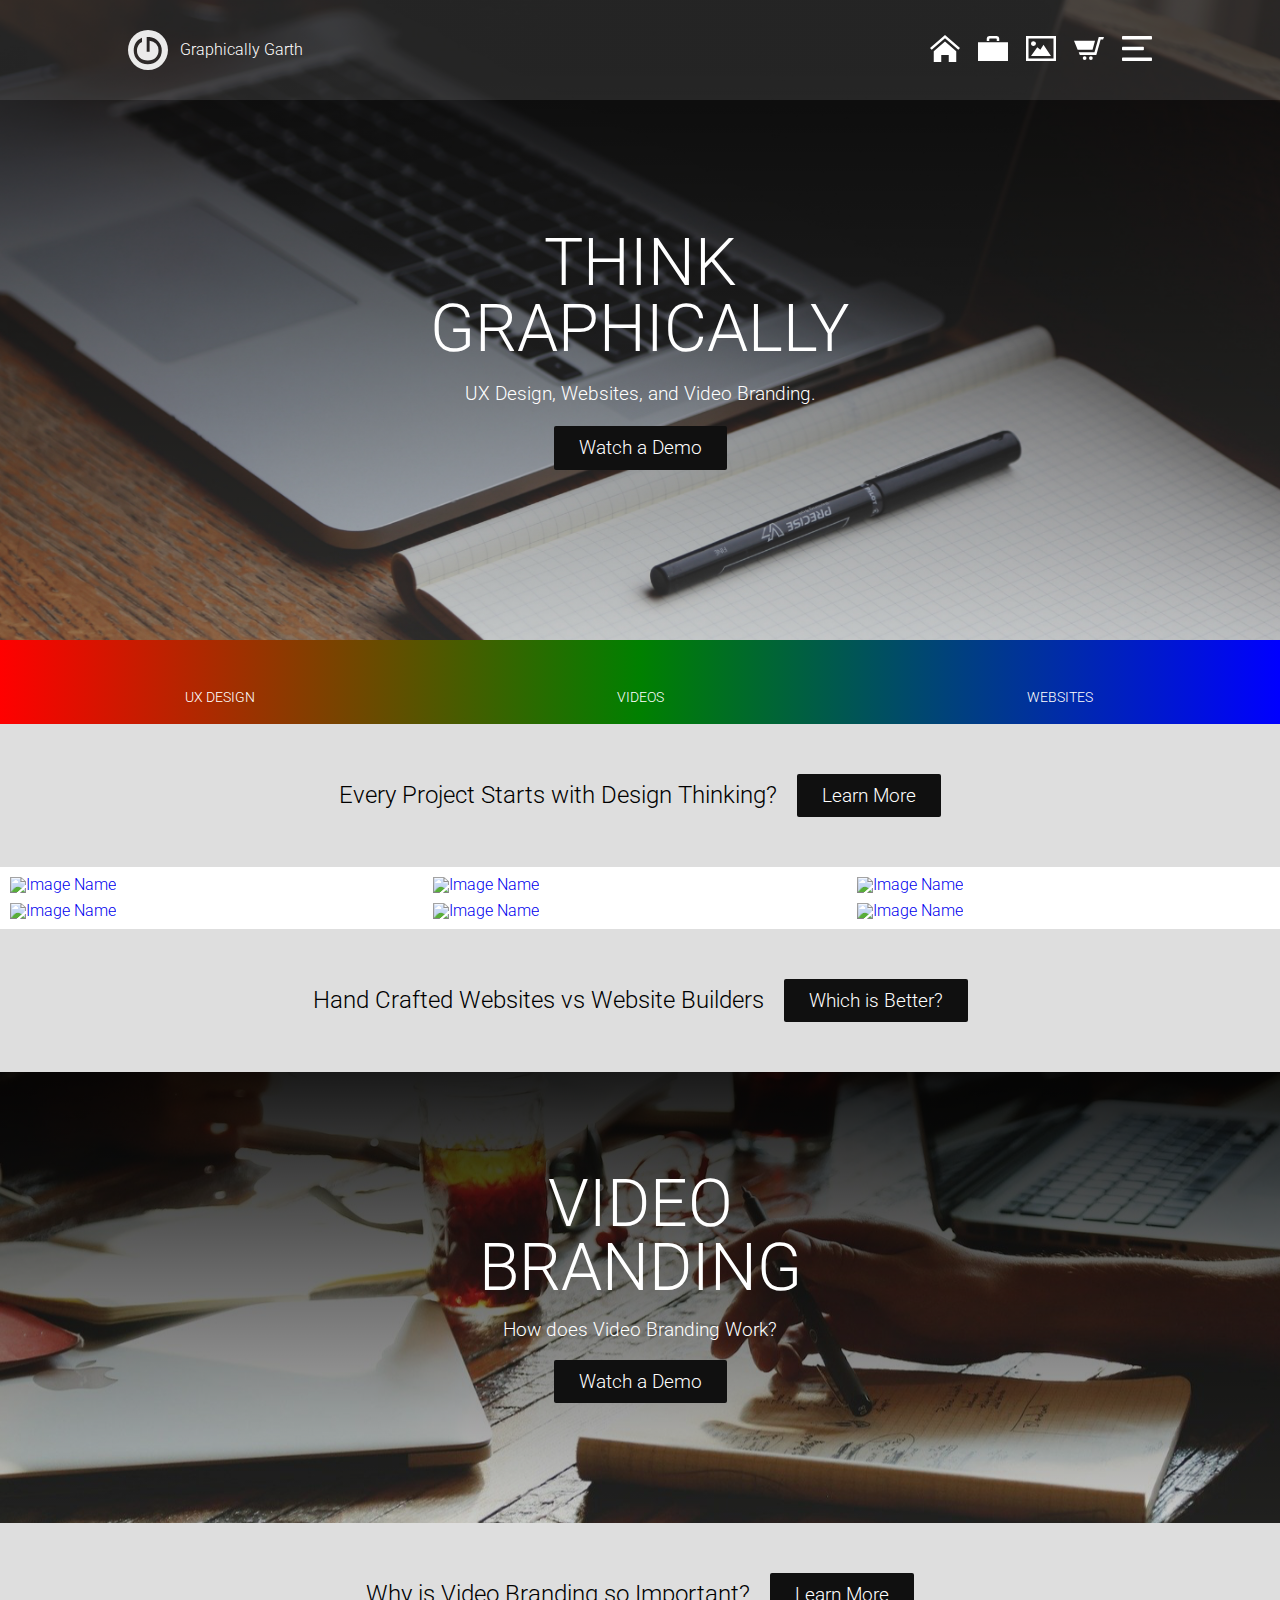
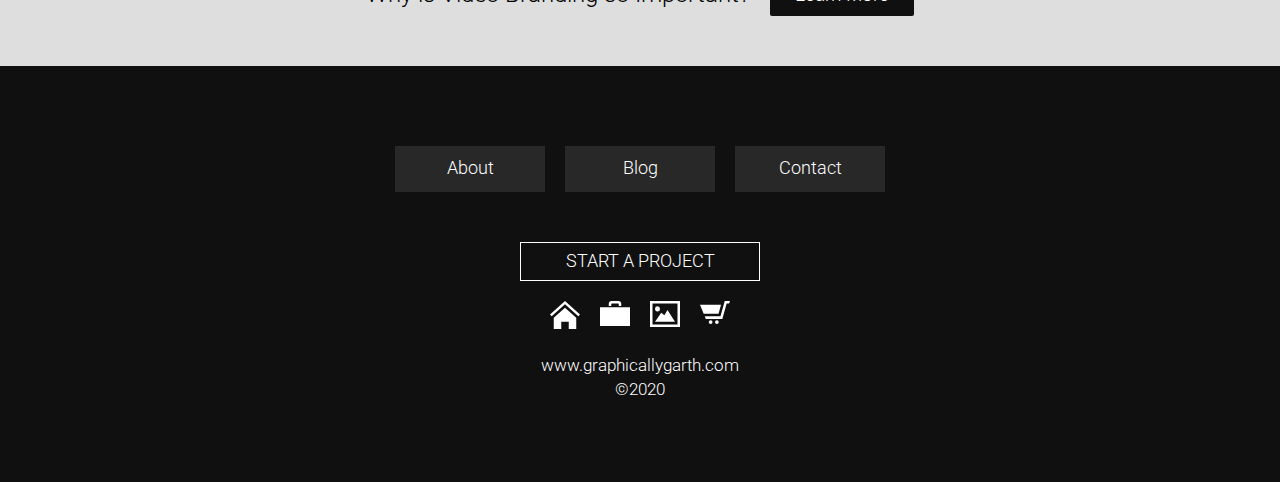
==== commit 01edbefb: "Update CTA Button" ====
--- a/index.html
+++ b/index.html
@@ -34,7 +34,7 @@
 					<div class="hero-title">
 						<h1>Think<br>Graphically</h1>
 						<p>UX Design, Websites, and Video Branding.</p>
-						<a href="#">Watch me Work</a>
+						<a href="#">Watch a Demo</a>
 					</div>
 					<ul class="feature-nav">
 						<li><a href="#"><span class="fas fa-object-group"></span><br>UX Design</a></li>
